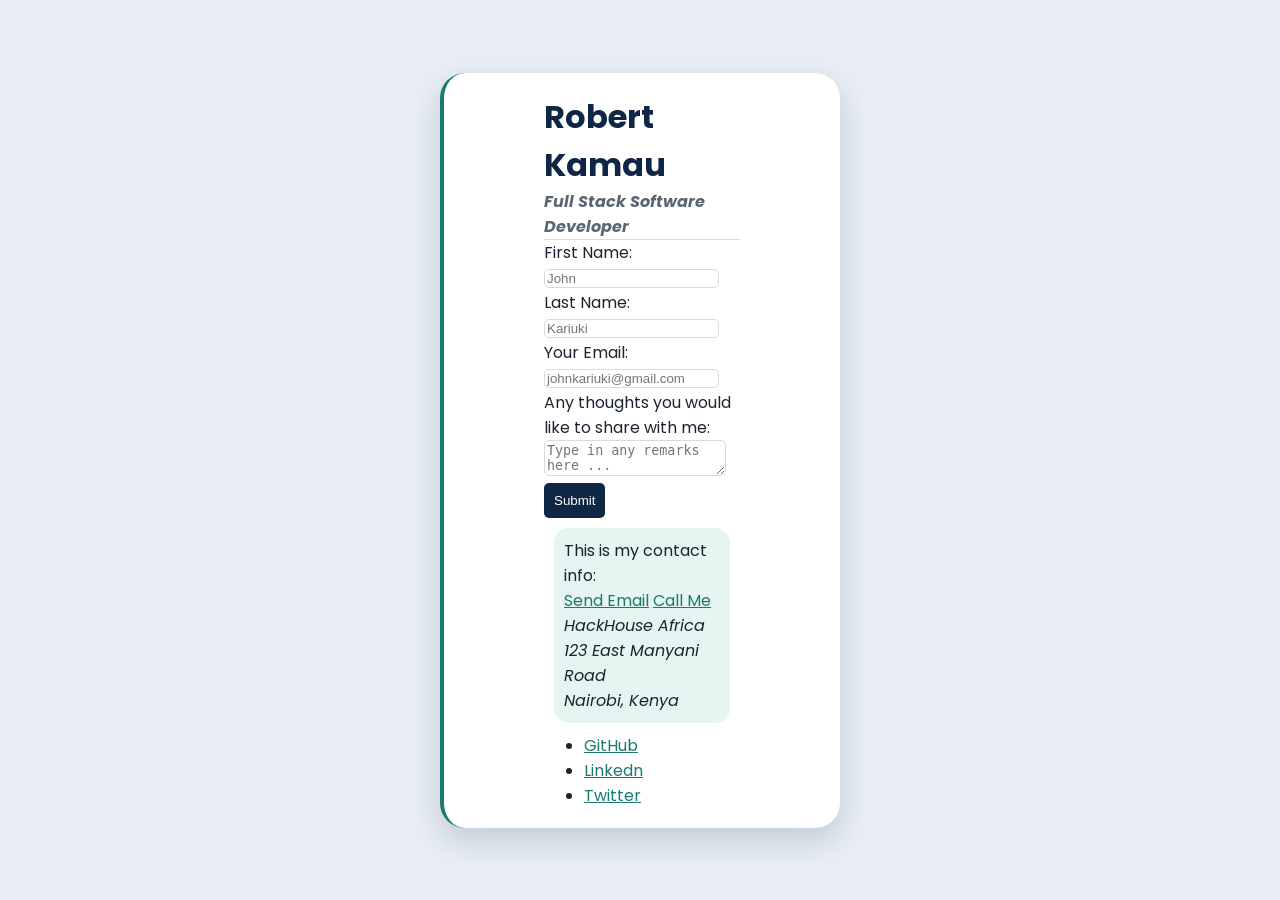
==== business-card.html @ 94129728 "Finished Styling the Business Card; Task 1" ====
<!doctype html>
<html lang="en">
  <head>
    <meta charset="UTF-8" />
    <meta name="viewport" content="width=device-width, initial-scale=1.0" />
    <title>My Business Card</title>
    <link rel="stylesheet" href="styles.css" />
  </head>
  <body>
    <div class="card-container">
      <header>
        <h1 id="owner">Robert Kamau</h1>
        <h2>Full Stack Software Developer</h2>
        <hr />
      </header>
      <main>
        <section>
          <form action="#" method="POST">
            <label for="fName">First Name:</label><br>
            <input type="text" name="fName" id="fName" placeholder="John" /><br>

            <label for="lName">Last Name:</label><br>
            <input type="text" name="lName" id="lName" placeholder="Kariuki" /><br>

            <label for="email">Your Email:</label><br>
            <input
              type="email"
              name="email"
              id="email"
              placeholder="johnkariuki@gmail.com"
            /> <br>

            <label for="comments"
              >Any thoughts you would like to share with me:
            </label> <br>
            <textarea
              name="comments"
              id="comments"
              placeholder="Type in any remarks here ... "
            ></textarea> <br>

            <button type="submit">Submit</button> <br>
          </form>
          <div class="contact-info">
            <p>This is my contact info:</p>
            <a href="mailto:robertkamau.sw@gmail.com">Send Email</a>
            <a href="tel:+257123456789">Call Me</a>
            <address>
              HackHouse Africa<br />
              123 East Manyani Road<br />
              Nairobi, Kenya<br />
            </address>
          </div>
        </section>
      </main>
      <footer>
        <nav>
          <ul>
            <li>
              <a href="https://github.com/GeoKoder" target="_blank">GitHub</a>
            </li>
            <li>
              <a href="https://ke.linkedin.com/" target="_blank">Linkedn</a>
            </li>
            <li>
              <a href="https://x.com/OrbGee69048" target="_blank">Twitter</a>
            </li>
          </ul>
        </nav>
      </footer>
    </div>
  </body>
</html>
---- styles.css ----
@import url("https://fonts.googleapis.com/css2?family=Poppins:wght@400;600;700&display=swap");

/* Brand Colors - Generated using Cursor */
/* The Code below puts the colros that I will use all throughout the code into variables in the root of styles.css */
:root {
  --color-primary: #0f2744;
  --color-primary-dark: #0a1b2e;
  --color-accent: #1a7a6d;
  --color-accent-soft: #e6f4f2;
  --color-gold: #b8952c;
  --color-page: #e8eef4;
  --color-card: #ffffff;
  --color-text: #1c2430;
  --color-text-muted: #5a6573;
  --color-border: #d4dce6;
  --color-shadow: rgba(15, 39, 68, 0.18);
}

* {
  margin: 0;
  box-sizing: border-box;
}

body {
  background-color: var(--color-page);
  color: var(--color-text);
  font-family: "Poppins", system-ui, sans-serif;
  display: flex;
  justify-content: center;
  align-items: center;
  min-height: 100vh;
}

.card-container {
  max-width: 400px;
  background-color: var(--color-card);
  border-radius: 25px;
  box-shadow: 0 12px 32px var(--color-shadow);
  padding: 20px 100px;
  border-left: 4px solid var(--color-accent);
}

#owner {
  font-family: "Poppins", sans-serif;
  color: var(--color-primary);
}

h2 {
  color: var(--color-text-muted);
  font-style: italic;
  font-size: 16px;
}

hr {
  border: none;
  border-top: 1px solid var(--color-border);
}

.contact-info {
  margin: 10px;
  padding: 10px;
  background-color: var(--color-accent-soft);
  border-radius: 15px;
}


a {
  color: var(--color-accent);
  transition: color 0.3s ease;
}

a:hover {
  color: var(--color-primary-dark);
}

button {
  background-color: var(--color-primary);
  padding: 10px;
  color: var(--color-card);
  border: none;
  border-radius: 5px;
  transition: background-color 0.3s ease;
}

button:hover {
  background-color: var(--color-primary-dark);
}

input,
textarea {
  border: 1px solid var(--color-border);
  border-radius: 5px;
  color: var(--color-text);
}

input:focus,
textarea:focus {
  outline: 2px solid var(--color-accent);
}
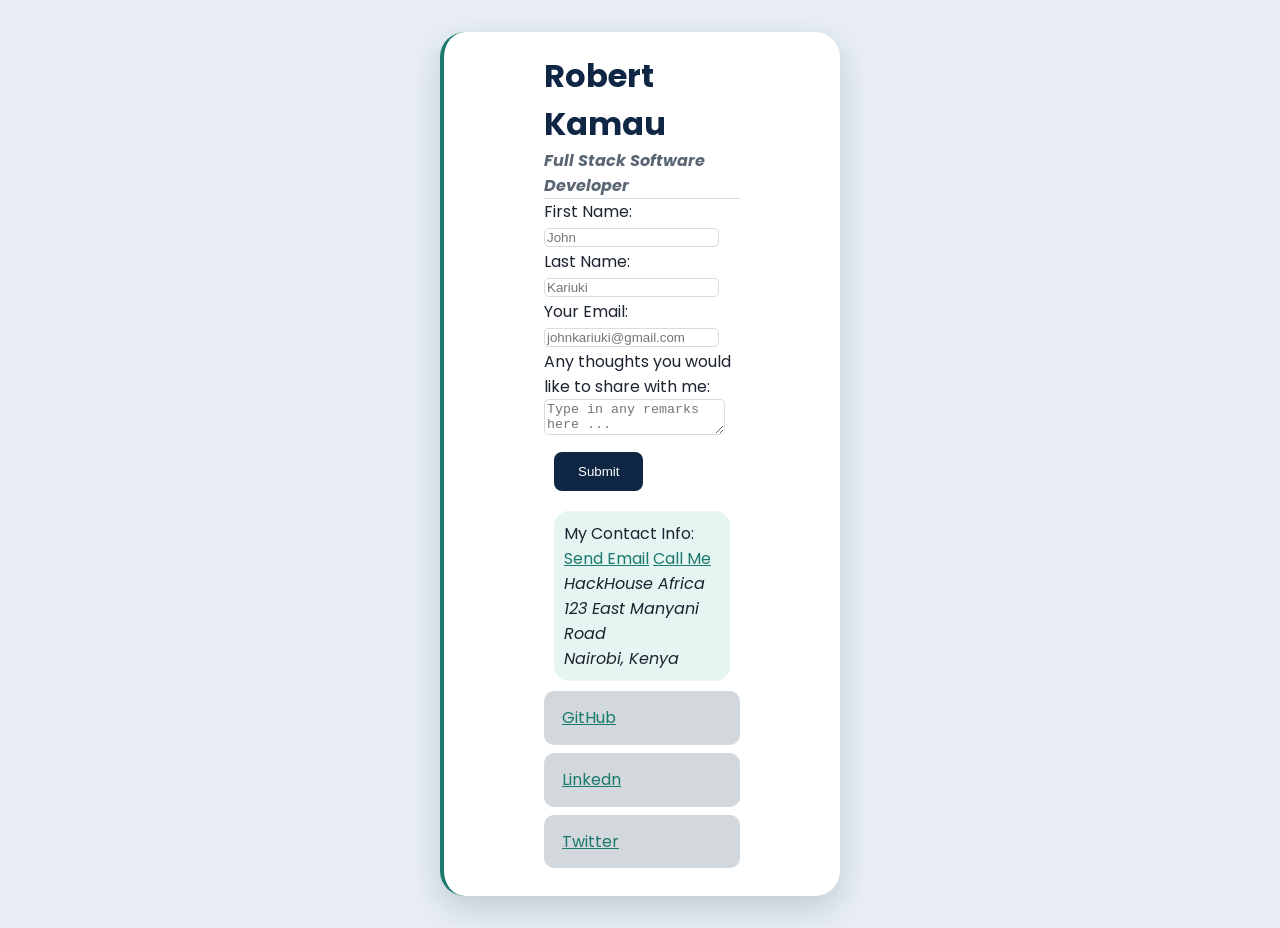
==== commit 31eec580: "Finished Styling Pricing.html file; Task 2" ====
--- a/business-card.html
+++ b/business-card.html
@@ -4,6 +4,16 @@
     <meta charset="UTF-8" />
     <meta name="viewport" content="width=device-width, initial-scale=1.0" />
     <title>My Business Card</title>
+
+    <!-- Google Font Links -->
+    <link rel="preconnect" href="https://fonts.googleapis.com" />
+    <link rel="preconnect" href="https://fonts.gstatic.com" crossorigin />
+    <link
+      href="https://fonts.googleapis.com/css2?family=Poppins:ital,wght@0,100;0,200;0,300;0,400;0,500;0,600;0,700;0,800;0,900;1,100;1,200;1,300;1,400;1,500;1,600;1,700;1,800;1,900&display=swap"
+      rel="stylesheet"
+    />
+
+    <!-- Stylesheet Link  -->
     <link rel="stylesheet" href="styles.css" />
   </head>
   <body>
@@ -16,33 +26,46 @@
       <main>
         <section>
           <form action="#" method="POST">
-            <label for="fName">First Name:</label><br>
-            <input type="text" name="fName" id="fName" placeholder="John" /><br>
+            <label for="fName">First Name:</label><br />
+            <input
+              type="text"
+              name="fName"
+              id="fName"
+              placeholder="John"
+            /><br />
 
-            <label for="lName">Last Name:</label><br>
-            <input type="text" name="lName" id="lName" placeholder="Kariuki" /><br>
+            <label for="lName">Last Name:</label><br />
+            <input
+              type="text"
+              name="lName"
+              id="lName"
+              placeholder="Kariuki"
+            /><br />
 
-            <label for="email">Your Email:</label><br>
+            <label for="email">Your Email:</label><br />
             <input
               type="email"
               name="email"
               id="email"
               placeholder="johnkariuki@gmail.com"
-            /> <br>
+            />
+            <br />
 
             <label for="comments"
               >Any thoughts you would like to share with me:
-            </label> <br>
+            </label>
+            <br />
             <textarea
               name="comments"
               id="comments"
               placeholder="Type in any remarks here ... "
-            ></textarea> <br>
+            ></textarea>
+            <br />
 
-            <button type="submit">Submit</button> <br>
+            <button type="submit">Submit</button> <br />
           </form>
           <div class="contact-info">
-            <p>This is my contact info:</p>
+            <p>My Contact Info:</p>
             <a href="mailto:robertkamau.sw@gmail.com">Send Email</a>
             <a href="tel:+257123456789">Call Me</a>
             <address>
--- a/styles.css
+++ b/styles.css
@@ -1,5 +1,3 @@
-@import url("https://fonts.googleapis.com/css2?family=Poppins:wght@400;600;700&display=swap");
-
 /* Brand Colors - Generated using Cursor */
 /* The Code below puts the colros that I will use all throughout the code into variables in the root of styles.css */
 :root {
@@ -28,7 +26,10 @@
   display: flex;
   justify-content: center;
   align-items: center;
+  flex-wrap: wrap;
+  gap: 24px;
   min-height: 100vh;
+  padding: 2rem;
 }
 
 .card-container {
@@ -36,8 +37,34 @@
   background-color: var(--color-card);
   border-radius: 25px;
   box-shadow: 0 12px 32px var(--color-shadow);
+  margin: 0 auto;
   padding: 20px 100px;
   border-left: 4px solid var(--color-accent);
+  position: relative;
+}
+
+.card-container.featured {
+  background-color: var(--color-accent-soft);
+  border-left-color: var(--color-gold);
+  transform: scale(1.06);
+  z-index: 1;
+  padding-top: 2.5rem;
+}
+
+.badge {
+  position: absolute;
+  top: 0.75rem;
+  left: 50%;
+  transform: translateX(-50%);
+  background-color: var(--color-gold);
+  color: var(--color-primary);
+  font-size: 0.7rem;
+  font-weight: 700;
+  letter-spacing: 0.04em;
+  text-transform: uppercase;
+  white-space: nowrap;
+  padding: 0.25rem 0.75rem;
+  border-radius: 8px;
 }
 
 #owner {
@@ -63,7 +90,6 @@
   border-radius: 15px;
 }
 
-
 a {
   color: var(--color-accent);
   transition: color 0.3s ease;
@@ -75,10 +101,12 @@
 
 button {
   background-color: var(--color-primary);
-  padding: 10px;
   color: var(--color-card);
   border: none;
-  border-radius: 5px;
+  padding: 12px 24px;
+  margin: 10px;
+  border-radius: 8px;
+  cursor: pointer;
   transition: background-color 0.3s ease;
 }
 
@@ -96,4 +124,23 @@
 input:focus,
 textarea:focus {
   outline: 2px solid var(--color-accent);
-}+}
+
+ul {
+  list-style: none;
+  margin: 0;
+  padding: 0;
+}
+
+li {
+  padding: 12px 16px;
+  border-bottom: 1px solid var(--color-border);
+  background: var(--color-shadow);
+  border-radius: 10px;
+  padding: 14px 18px;
+  margin-bottom: 8px;
+}
+
+li:last-child {
+  border-bottom: none;
+}
